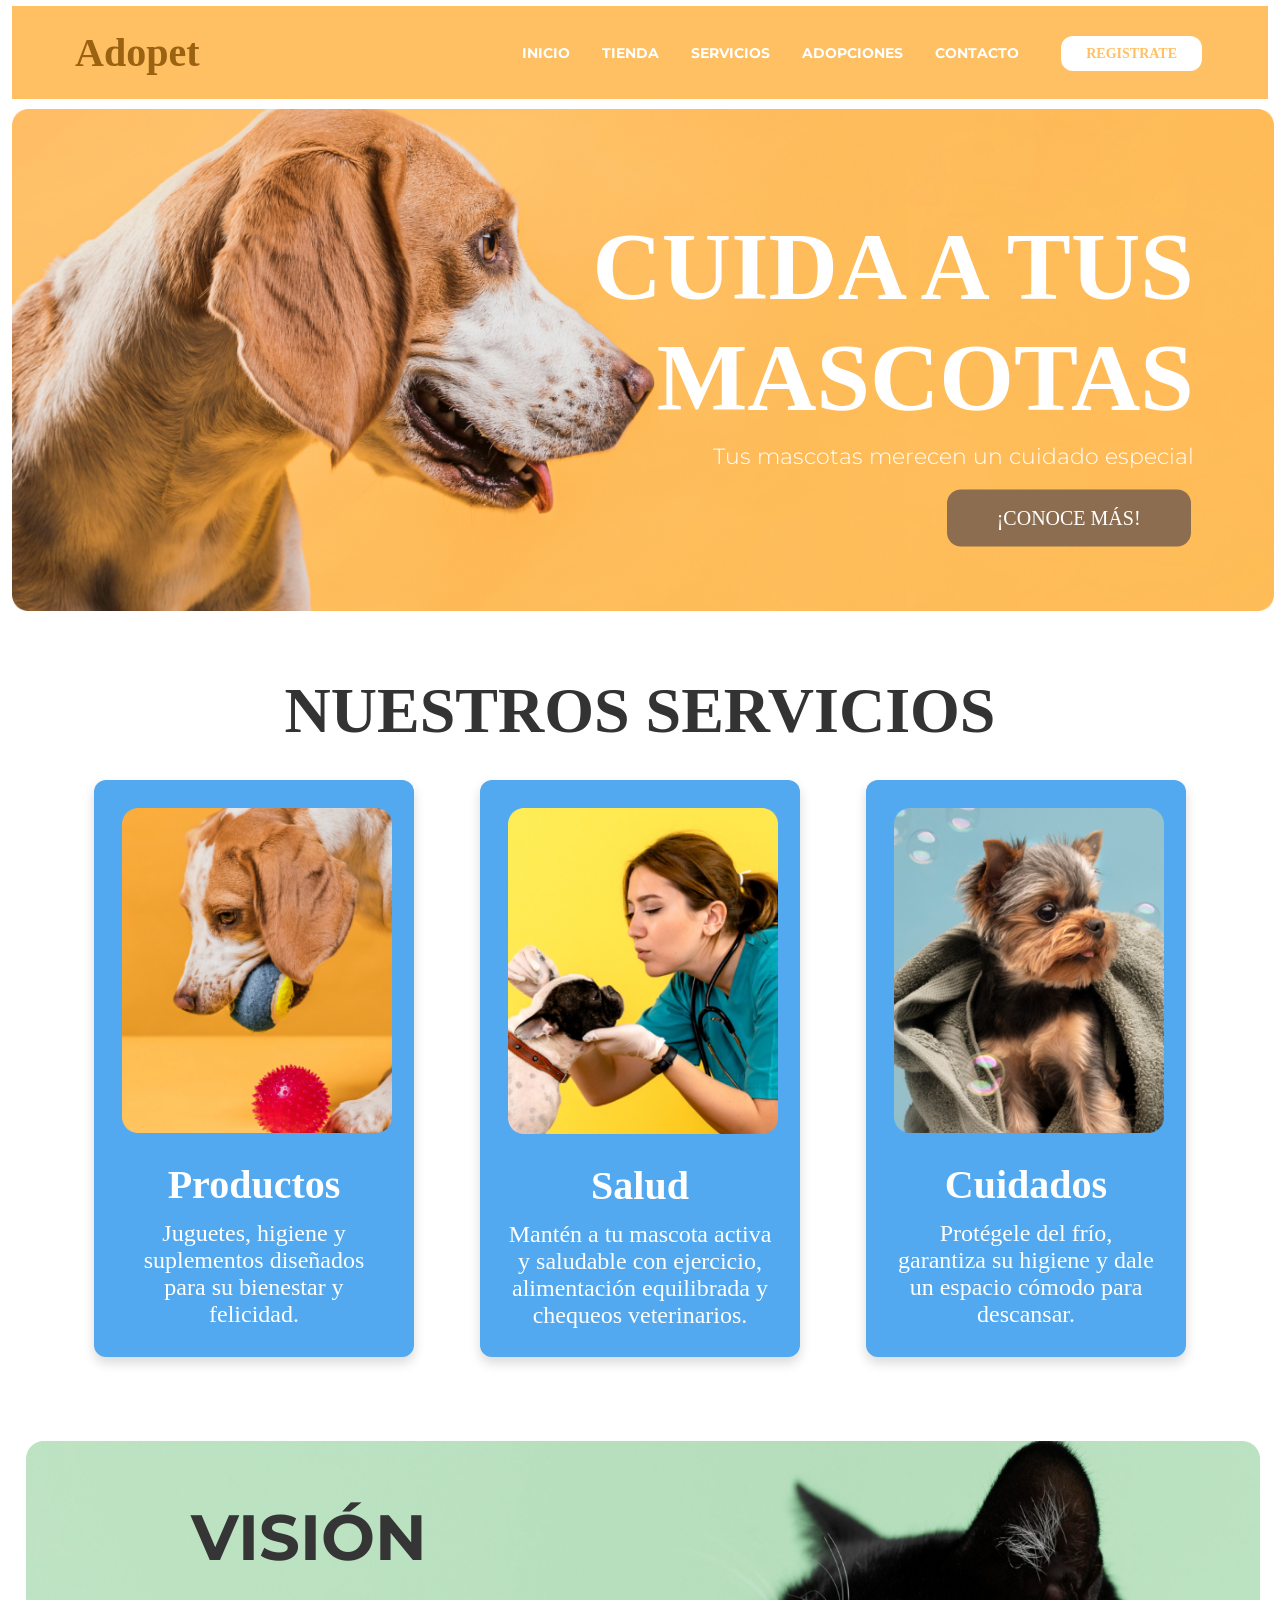
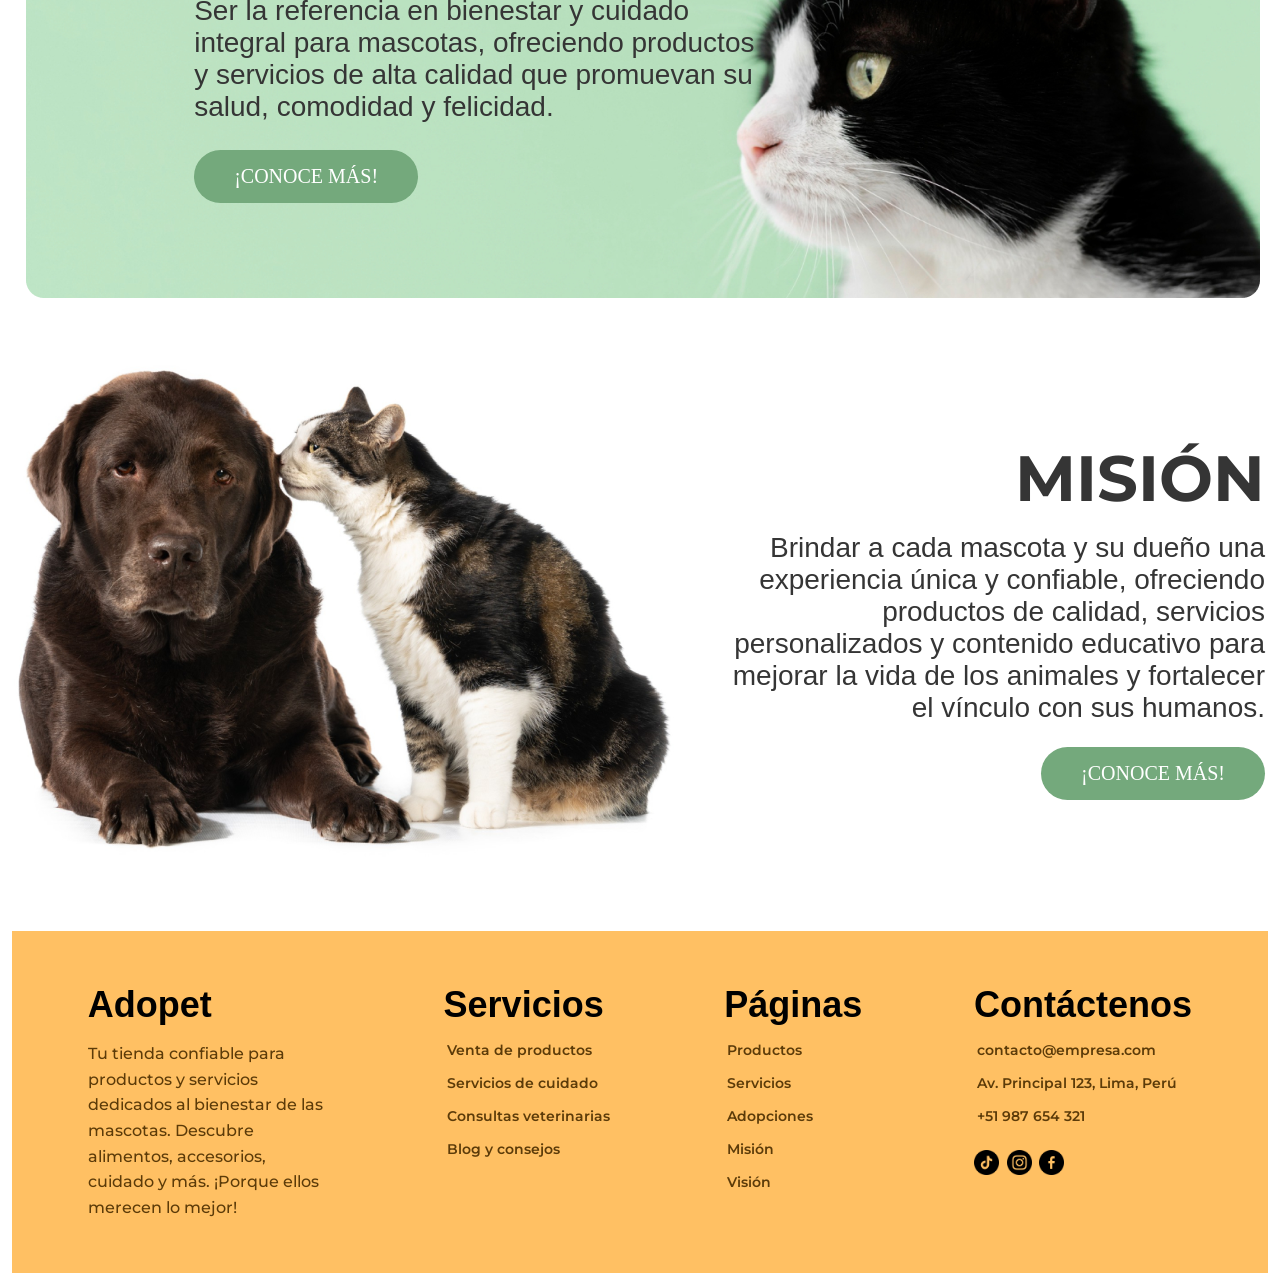
==== index.html @ 5af83af6 "Avance15" ====
<!DOCTYPE html>
<html lang="en">
<head>
    <meta charset="UTF-8">
    <meta name="viewport" content="width=device-width, initial-scale=1.0">
    <link href="https://fonts.googleapis.com/css2?family=Fraunces:ital,opsz,wght@0,9..144,100..900;1,9..144,100..900&family=Inter:ital,opsz,wght@0,14..32,100..900;1,14..32,100..900&family=Lato:ital,wght@0,100;0,300;0,400;0,700;0,900;1,100;1,300;1,400;1,700;1,900&family=Montserrat:ital,wght@0,100..900;1,100..900&family=Outfit&family=Red+Hat+Display:ital,wght@0,300..900;1,300..900&family=Young+Serif&display=swap" rel="stylesheet">
    <title>Document</title>
    <title>Document</title>
    <link rel="stylesheet" href="./index.css">
</head>
<body>
    <!------------ navbar -------------->
    <header id="header-nav"></header>

    <!------------ CONTENIDO DE LA PÁGINA ------------>
    <section class="portada">
    <img class="img-portada" src="./Asset/Img/CABECERA.png" alt=""/>
    <div class="contenido portada">
      <h1>CUIDA A TUS MASCOTAS</h1>
      <p>Tus mascotas merecen un cuidado especial</p>
      <button>¡CONOCE MÁS!</button>
    </div>
  </section>
    <section class="servicios">
        <h2>NUESTROS SERVICIOS</h2>
        <div class="cards-servicios">
            <div class="card">
                <img src="./Asset/Img/PRODUCTOS.png" alt="" width="303">
                <h4>Productos</h4>
                <p class="card-text">Juguetes, higiene y suplementos diseñados para su bienestar y felicidad.</p>
            </div>
            <div class="card">
                <img src="./Asset/Img/SALUD.png" alt="" width="303">
                <h4>Salud</h4>
                <p class="card-text">Mantén a tu mascota activa y saludable con ejercicio, alimentación equilibrada y chequeos veterinarios.</p>
            </div>
            <div class="card">
                <img src="./Asset/Img/CUIDADOS.png" alt="" width="303">
                <h4>Cuidados</h4>
                <p class="card-text">Protégele del frío, garantiza su higiene y dale un espacio cómodo para descansar.</p>
            </div>
        </div>
    </section>
    <section class="vision">
        <img src="./Asset/Img/VISION.png" alt="" width="545"/>
        <div class="contenido-vision">
            <h3 class="titulo-seccion">VISIÓN</h3>
            <p class="vision-text">Ser la referencia en bienestar y cuidado integral para mascotas, ofreciendo productos y servicios de alta calidad que promuevan su salud, comodidad y felicidad.</p>
            <button >¡CONOCE MÁS!</button>
        </div>
    </section>
    <section class="mision">
        <img class="mision-img" src="./Asset/Img/MISION.png" alt="" width="673">
        <div class="contenido-mision">
            <h3 class="titulo-seccion">MISIÓN</h3>
            <P class="mision-text">Brindar a cada mascota y su dueño una experiencia única y confiable, ofreciendo productos de calidad, servicios personalizados y contenido educativo para mejorar la vida de los animales y fortalecer el vínculo con sus humanos.</P>
            <button>¡CONOCE MÁS!</button>
        </div>
    </section>


    <!------------ footer -------------->
    <div id="footer-container"></div>
    
    <script src="../js/navbar.js"></script>
    <script src="../js/footer.js"></script>
    
    </body>
---- index.css ----
* {
    margin: 3px;
    padding: 0;
    box-sizing: border-box;
}

/*---------------Estilos generales del nav---------------*/
.hamburguesa {
  display: none;
}

nav {
    background-color: #FFC063;
    padding: 20px 60px;
    display: flex;
    justify-content: space-between;
    align-items: center;
    flex-wrap: wrap;
    margin-bottom: 10px;
}

.adopet {
    color: #9A6211;
    font-size: 40px;
    font-weight: bold;
    text-decoration: none;
}

.nav {
    display: flex;
    align-items: center;
    gap: 30px;
}

.nav ul {
    font-family: 'Montserrat', sans-serif;
    list-style: none;
    display: flex;
    gap: 20px;
}

.boton-navegacion {
    text-decoration: none;
    color: white;
    font-weight: bold;
    font-size: 14px;
    transition: color 0.3s;
}

.boton-navegacion:hover,
.boton-navegacion:focus {
    color: #9A6211;
}

.boton-registrar {
    margin: 0;
    font-size: 14px;
    border-radius: 12px;
    background-color: white;
    color: #FFC063;
    padding: 10px 25px;
    text-decoration: none;
    font-weight: bold;
    transition: background-color 0.3s, color 0.3s;
}

.boton-registrar:hover {
    background-color: #c79b44;
    color: white;
}

/*---------------Estilos portada---------------*/
.portada {
    position: relative;
    width: 100%;
}

.img-portada {
    width: 99.5%;
    height: auto;
    display: block;
}

.contenido.portada {
    position: absolute;
    top: 50%;
    right: 5%;
    transform: translateY(-50%);
    max-width: 610px;
    width: 90%; 
    display: flex;
    flex-direction: column;
    align-items: flex-end;
    text-align: right;
    box-sizing: border-box;
    margin: 20px;
}

.contenido.portada h1 {
    font-family: "Intro Black";
    font-size: 96px;
    font-weight: bold;
    color: white;
    margin: 0;
}

.contenido.portada p {
    font-family: "Montserrat";
    font-size: 22px;
    font-weight: 300;
    color: white;
    margin: 10px 0;
}

.contenido.portada button {
    font-family: "Intro Black";
    margin-top: 10px;
    background-color: #8c6d4f;
    color: white;
    font-size: 15;
    padding: 17px 50px;
    border: none;
    border-radius: 14px;
    cursor: pointer;
}

.contenido.portada button:hover {
    background-color: #6b4f3a;
}

/*---------------Estilos servicios---------------*/

.servicios {
    margin-bottom: 35px;
    margin-top: 20px;
    text-align: center;
    padding: 40px 20px;
    background-color: #ffffff;
}

.cards-servicios {
    display: flex;
    justify-content: center;
    flex-wrap: wrap;
    gap: 60px;
}

h2 {
    font-size: 64px;
    margin-bottom: 29px;
    font-weight: bold;
    color: #333;
}

.card {
    cursor: pointer;
    background: #52A9F0;
    border-radius: 12px;
    box-shadow: 0 6px 12px rgba(0, 0, 0, 0.15);
    padding: 25px;
    width: 320px;
    transition: transform 0.3s ease, box-shadow 0.3s ease;
}

.card:hover {
    transform: scale(1.05);
    box-shadow: 0 12px 20px rgba(0, 0, 0, 0.25);
}

.card img {
    border-radius: 10px;
    width: 100%;
    height: auto;
}

.card h4 {
    font-family: "Intro black";
    font-size: 40px;
    margin-top: 21px;
    font-weight: bold;
    color: #ffffff;
}

.card-text {
    font-family: "Intro regular";
    font-size: 24px;
    margin-top: 12px;
    color: #ffffff;
}

/*---------------Estilos vision---------------*/
.vision {
  position: relative;
  width: 100%;
  display: flex;
  justify-content: center;
  
}

.vision img {
  width: 1234px;
  height: 457px;
  display: block;
  border-radius: 10px;
}

.contenido-vision {
  position: absolute;
  top: 10%;
  left: 37%;
  transform: translateX(-50%); /* Centra horizontalmente */
  max-width: 600px;
  padding: 10px;
  border-radius: 8px;
  text-align: left;            /* Justifica texto a la izquierda */
  display: flex;
  flex-direction: column;
  align-items: flex-start;     /* Alinea hijos a la izquierda */
  box-sizing: border-box;
}

.vision div {
  position: absolute;
  padding: 10px;
  border-radius: 8px;
}

.vision .titulo-seccion {
  font-family: "Montserrat";
  font-size: 64px;
  margin: 0 0 1rem 0;
}

.vision .vision-text {
  color:  #353535;
  font-size: 28px;
  font-family: "Intro regular",sans-serif;
  margin-bottom: 1.5rem;
  max-width: 600px;
}

/*---------------Estilos mision---------------*/

.mision {
    margin-top: 30px;
    margin-bottom: 40px;
    display: flex;
    justify-content: center;
    align-items: center;
    text-align: right;
    background-color: #ffffff;
}

.mision-img {
    max-width: 100%;
    height: auto;
    border-radius: 10px;
    gap: 12px;
    
}

.contenido-mision {
    max-width: 600px;
    margin-top: 20px;
}

.titulo-seccion {
    font-size: 64px;
    font-family: "Montserrat";
    font-weight: bold;
    color: #353535;
    margin-bottom: 15px;
}

.mision-text {
    padding-left: 20px;
    font-family: "Intro regular",sans-serif;
    font-size: 28px;
    color: #353535;
    margin-bottom: 20px;
}

button {
    font-family: "Intro Black";
    background-color: #74A97C;
    color: white;
    padding: 15px 40px;
    border: none;
    border-radius: 40px;
    cursor: pointer;
    font-size: 20px;
    transition: background-color 0.3s ease-in-out;
}

button:hover {
    background-color: #45a049;
}


/*---------------Estilos footer---------------*/

footer {
    background-color: #FFC063;
    color: #5C3B09;
    display: flex;
    justify-content: space-around;
    flex-wrap: wrap;
    padding: 40px 20px;
    font-family: "Intro", sans-serif;
}

footer div {
    max-width: 250px;
    margin: 10px;
}

.titulo-footer {
    font-size: 36px;
    color: black;
    font-weight: bold;
    margin-bottom: 15px;
}

footer p {
    font-family: "Montserrat";
    font-weight: 500;
    font-size: 16px;
    line-height: 1.6;
}

footer ul {
    list-style: none;
    padding: 0;
}

footer ul li {
    font-family: "Montserrat",sans-serif;
    margin-bottom: 15px;
    font-weight: 600;
    font-size: 14px;
}

footer img {
    margin-right: 0;
    margin-top: 10px;
    cursor: pointer;
    transition: transform 0.2s;
}

footer img:hover {
    transform: scale(1.1);
}


@media (max-width: 768px) {

  /*---------------NAV---------------*/
  .hamburguesa {
    display: block;
    font-size: 32px;
    color: #9A6211;
    cursor: pointer;
    margin-left: auto;
  }

  .nav {
    display: none;
    flex-direction: column;
    align-items: flex-end;
    background-color: #FFC063;
    width: 100%;
    padding: 10px 0;
  }

  /* Mostrar menú si checkbox está activo */
  .menu-toggle:checked + .hamburguesa + .nav {
    display: flex;
  }

  /* Hacer que el menú se alinee a la derecha */
  .nav ul {
    flex-direction: column;
    align-items: flex-end;
    width: 100%;
    gap: 10px;
  }

  .nav p {
    margin-top: 10px;
  }


  /*---------------PORTADA---------------*/
  .contenido.portada {
    position: absolute;
    top: 50%;
    right: 5%;
    transform: translateY(-50%);
    width: 90%;
    max-width: 100%;
    text-align: right;
    align-items: flex-end;
    margin: 0;
  }

  .contenido.portada h1 {
    font-size: 28px;
  }

  .contenido.portada p {
    font-size: 10px;
  }

  .contenido.portada button {
    font-size: 14px;
    padding: 14px 30px;
  }

  /*---------------SERVICIOS---------------*/
  .cards-servicios {
    flex-direction: column;
    align-items: center;
    gap: 30px;
  }

  h2 {
    font-size: 48px;
  }

  .card {
    width: 90%;
  }

  .card h4 {
    font-size: 32px;
  }

  .card-text {
    font-size: 20px;
  }

  /*---------------VISION---------------*/
  .vision {
    flex-direction: column;
    align-items: center;
  }

  .vision img {
    width: 100%;
    height: auto;
  }

  .contenido-vision {
    position: absolute;
    top: 5%;
    left: 3%;
    transform: none;
    width: 90%;
    max-width: 50%;
    
  }

  .vision .titulo-seccion {
    font-size: 48px;
  }

  .vision .vision-text {
    font-size: 15px;
  }

  /*---------------MISION---------------*/
  .mision {
    flex-direction: column;
    text-align: left;
    padding: 20px;
  }

  .mision-img {
    width: 100%;
  }

  .contenido-mision {
    margin-top: 20px;
    width: 100%;
  }

  .titulo-seccion {
    font-size: 48px;
  }

  .mision-text {
    font-size: 20px;
    padding-left: 0;
  }

  button {
    font-size: 16px;
    padding: 12px 30px;
  }

  /*---------------FOOTER---------------*/
  footer {
    flex-direction: column;     
    align-items: center;        
    text-align: center;         
    padding: 30px 10px;
    gap: 20px;                  
  }

  footer div {
    max-width: 100%;
    margin: 15px 0;
  }

  .titulo-footer {
    font-size: 28px;           
  }

  footer p,
  footer ul li {
    font-size: 14px;          
  }

  footer img {
    width: 28px;               
    height: auto;
  }
}

@media (max-width: 600px) {
   .contenido.portada {

    position: absolute;
    top: 50%;
    right: 5%;
    transform: translateY(-50%);
    width: 240px;
    text-align: right;
    align-items: flex-end;
    margin: 0;
  }

  .contenido.portada h1 {
    font-size: 38px;
  }

  .contenido.portada p {
    font-size: 10px;
  }

  .contenido.portada button {
    font-size: 14px;
    padding: 14px 30px;
  }

  /*---------------SERVICIOS---------------*/
  .cards-servicios {
    flex-direction: column;
    align-items: center;
    gap: 30px;
  }

  h2 {
    font-size: 48px;
  }

  .card {
    width: 90%;
  }

  .card h4 {
    font-size: 32px;
  }

  .card-text {
    font-size: 20px;
  }

  /* VISION */
  .vision {
    flex-direction: column;
    align-items: center;
  }

  .vision img {
    width: 100%;
    height: auto;
  }

  .contenido-vision {
    position: absolute;
    top: 5%;
    left: 3%;
    transform: none;
    width: 90%;
    max-width: 50%;
    
  }

  .vision .titulo-seccion {
    font-size: 38px;
  }

  .vision .vision-text {
    font-size: 10px;
  }

  button {
    font-family: "Intro Black";
    background-color: #74A97C;
    color: white;
    padding: 15px 40px;
    border: none;
    border-radius: 40px;
    cursor: pointer;
    font-size: 15px;
    transition: background-color 0.3s ease-in-out;
  }

   button:hover {
    background-color: #45a049;
  }
}
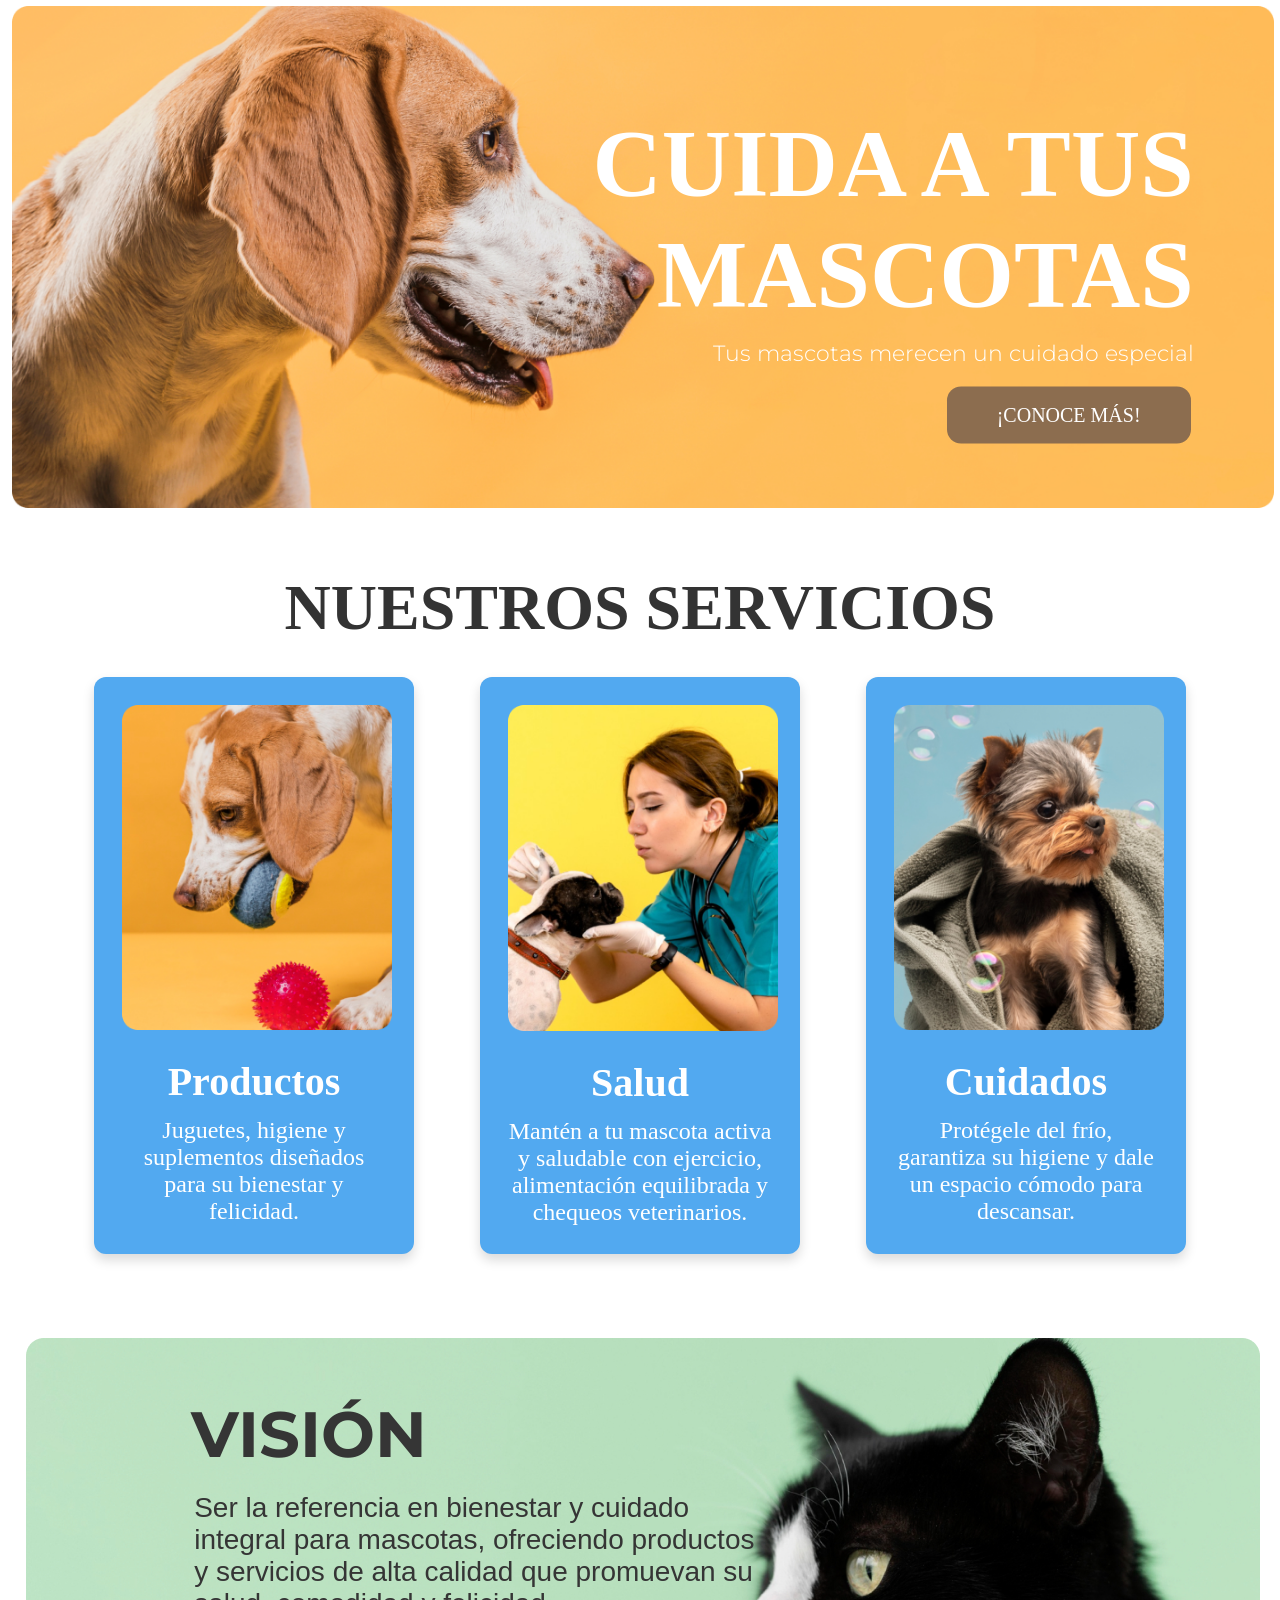
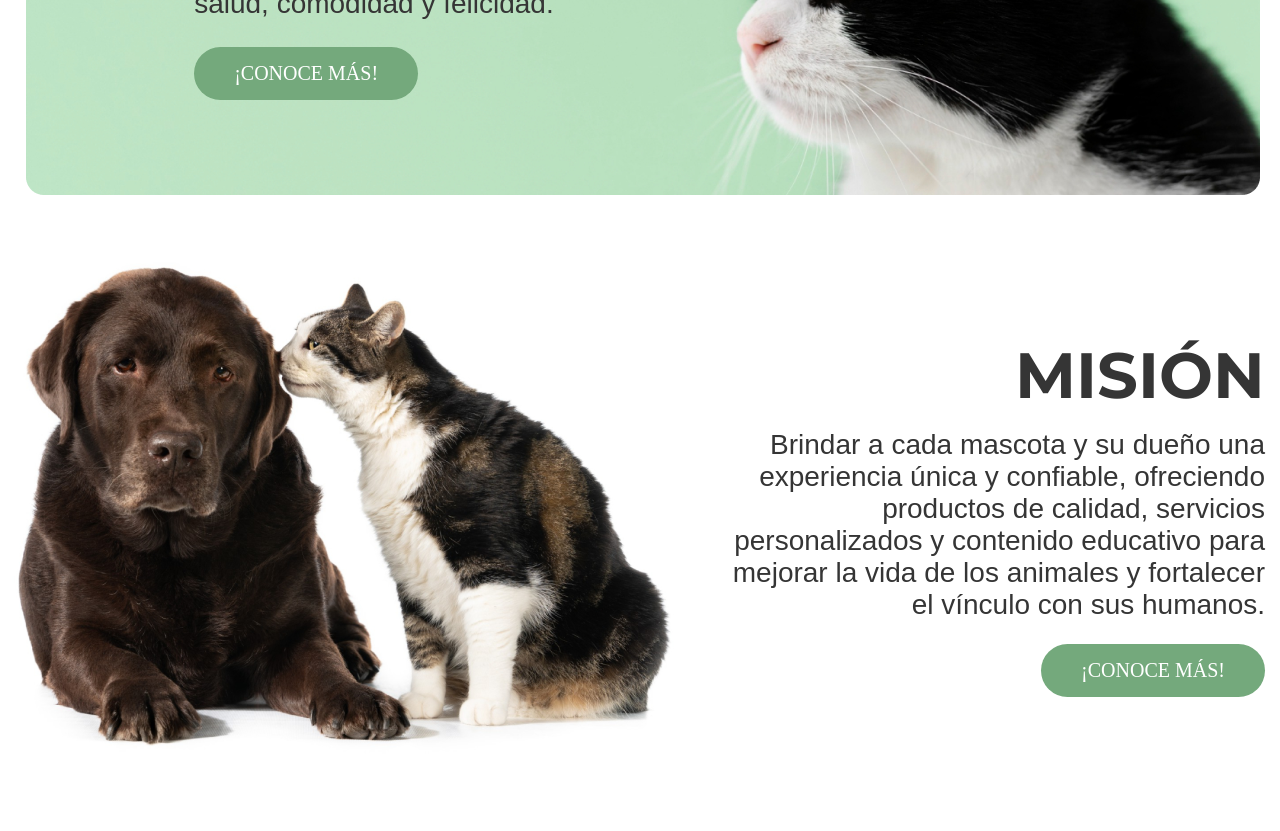
==== commit 5e6dcfaf: "Avance17" ====
--- a/index.html
+++ b/index.html
@@ -4,9 +4,8 @@
     <meta charset="UTF-8">
     <meta name="viewport" content="width=device-width, initial-scale=1.0">
     <link href="https://fonts.googleapis.com/css2?family=Fraunces:ital,opsz,wght@0,9..144,100..900;1,9..144,100..900&family=Inter:ital,opsz,wght@0,14..32,100..900;1,14..32,100..900&family=Lato:ital,wght@0,100;0,300;0,400;0,700;0,900;1,100;1,300;1,400;1,700;1,900&family=Montserrat:ital,wght@0,100..900;1,100..900&family=Outfit&family=Red+Hat+Display:ital,wght@0,300..900;1,300..900&family=Young+Serif&display=swap" rel="stylesheet">
-    <title>Document</title>
-    <title>Document</title>
-    <link rel="stylesheet" href="./index.css">
+    <title>Adopet</title>
+    <link rel="stylesheet" href="index.css">
 </head>
 <body>
     <!------------ navbar -------------->
@@ -62,7 +61,7 @@
     <!------------ footer -------------->
     <div id="footer-container"></div>
     
-    <script src="../js/navbar.js"></script>
-    <script src="../js/footer.js"></script>
+    <script src="/adopet/js/navbar.js"></script> 
+    <script src="/adopet/js/footer.js"></script> 
     
     </body>
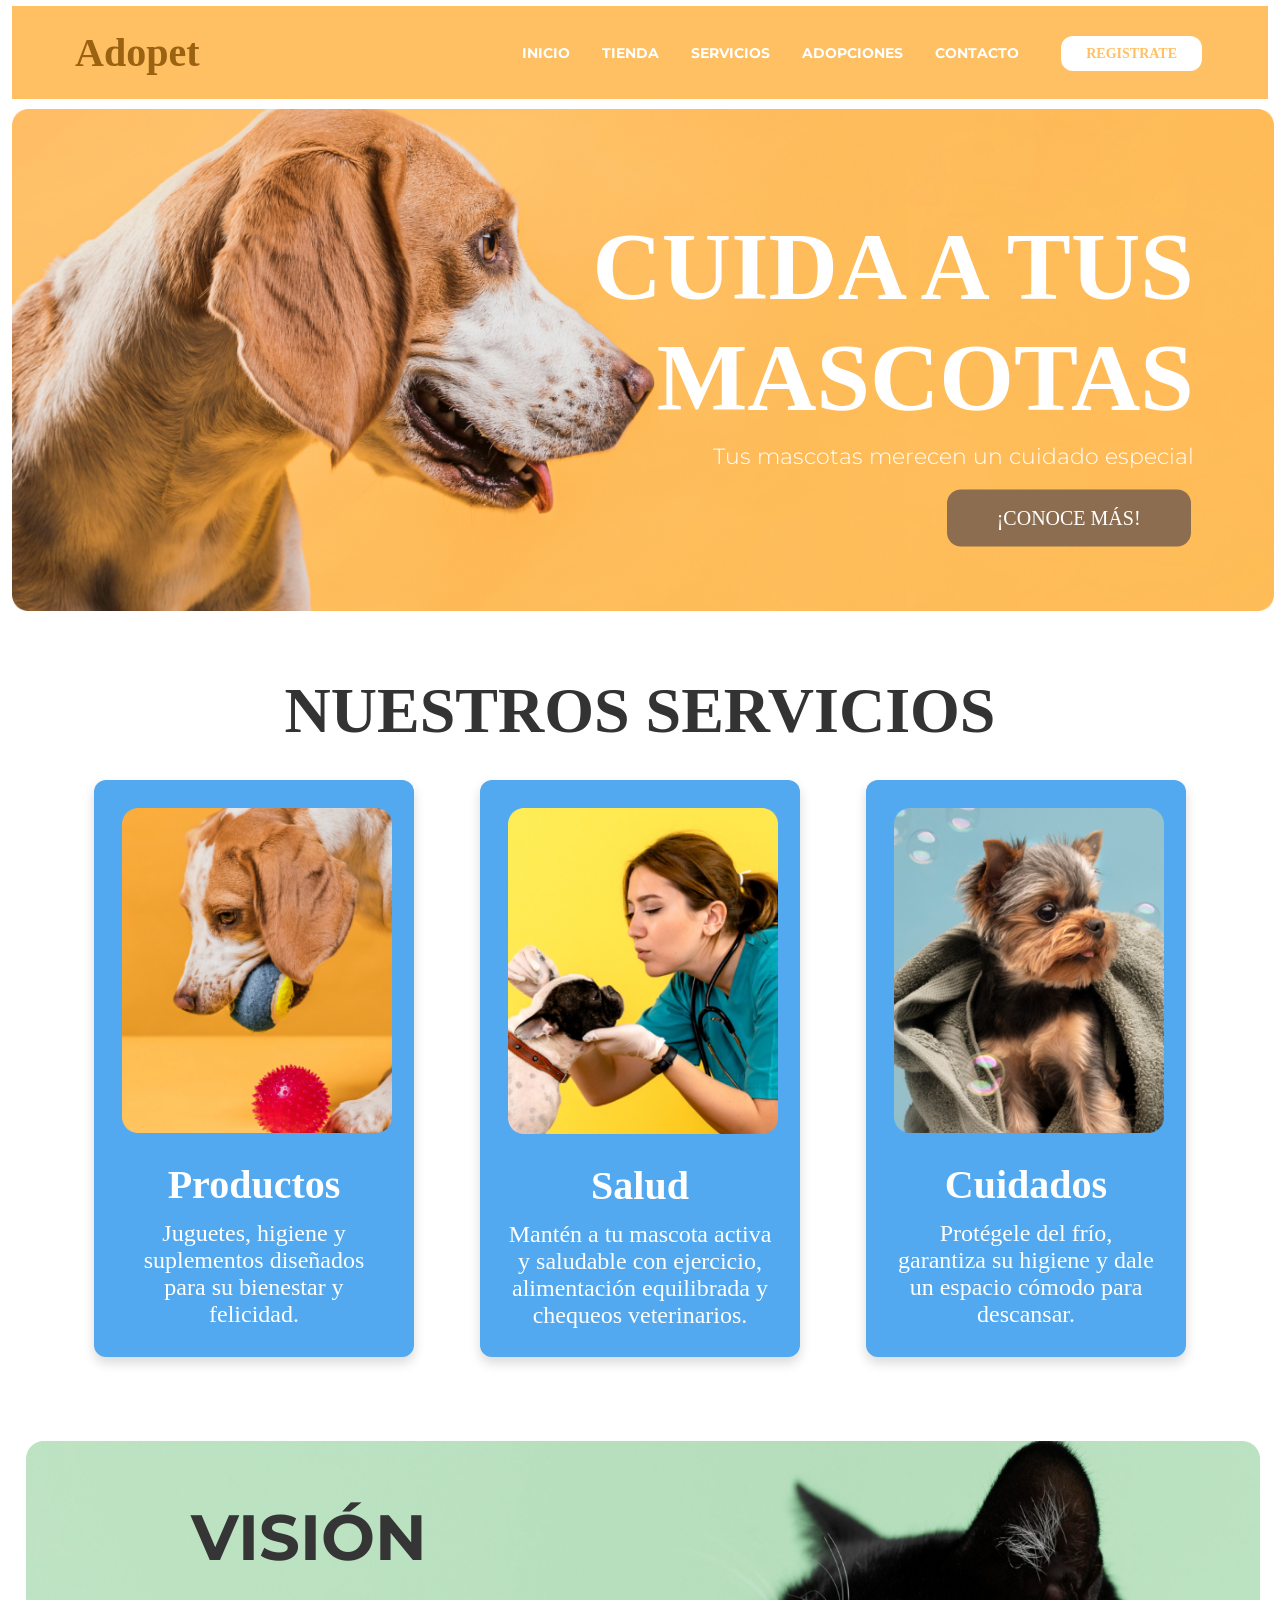
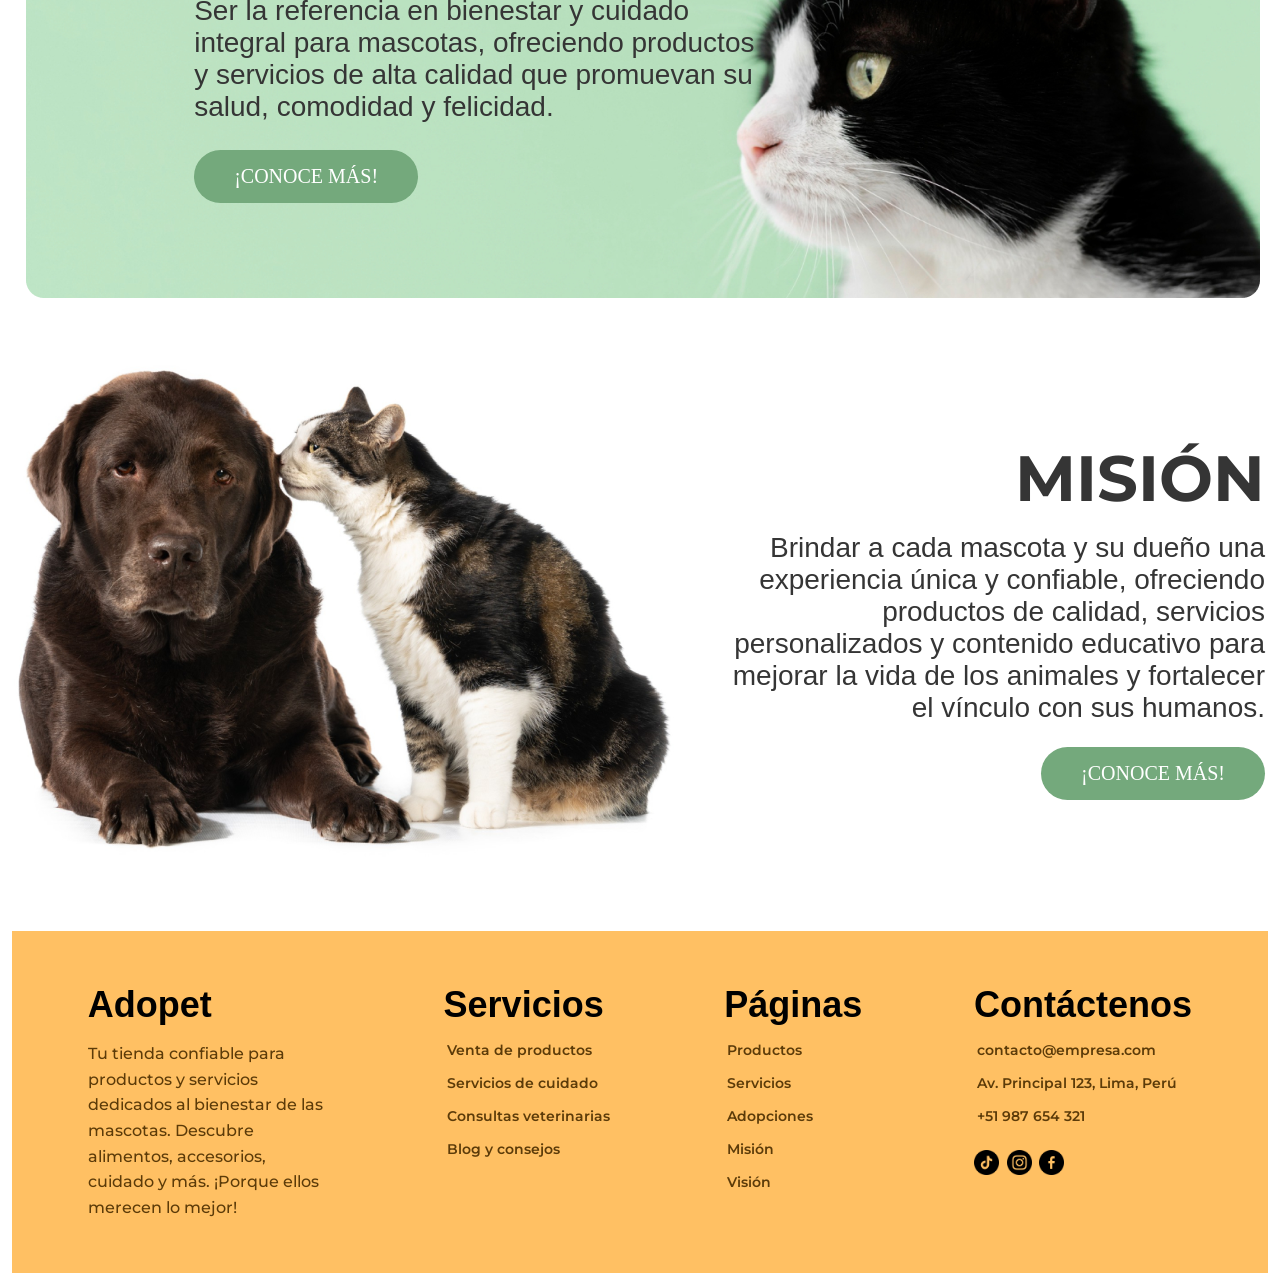
==== commit 96f0fa8f: "Avance26" ====
--- a/index.html
+++ b/index.html
@@ -61,7 +61,7 @@
     <!------------ footer -------------->
     <div id="footer-container"></div>
     
-    <script src="/adopet/js/navbar.js"></script> 
-    <script src="/adopet/js/footer.js"></script> 
+    <script src="../js/navbar.js"></script> 
+    <script src="../js/footer.js"></script> 
     
     </body>
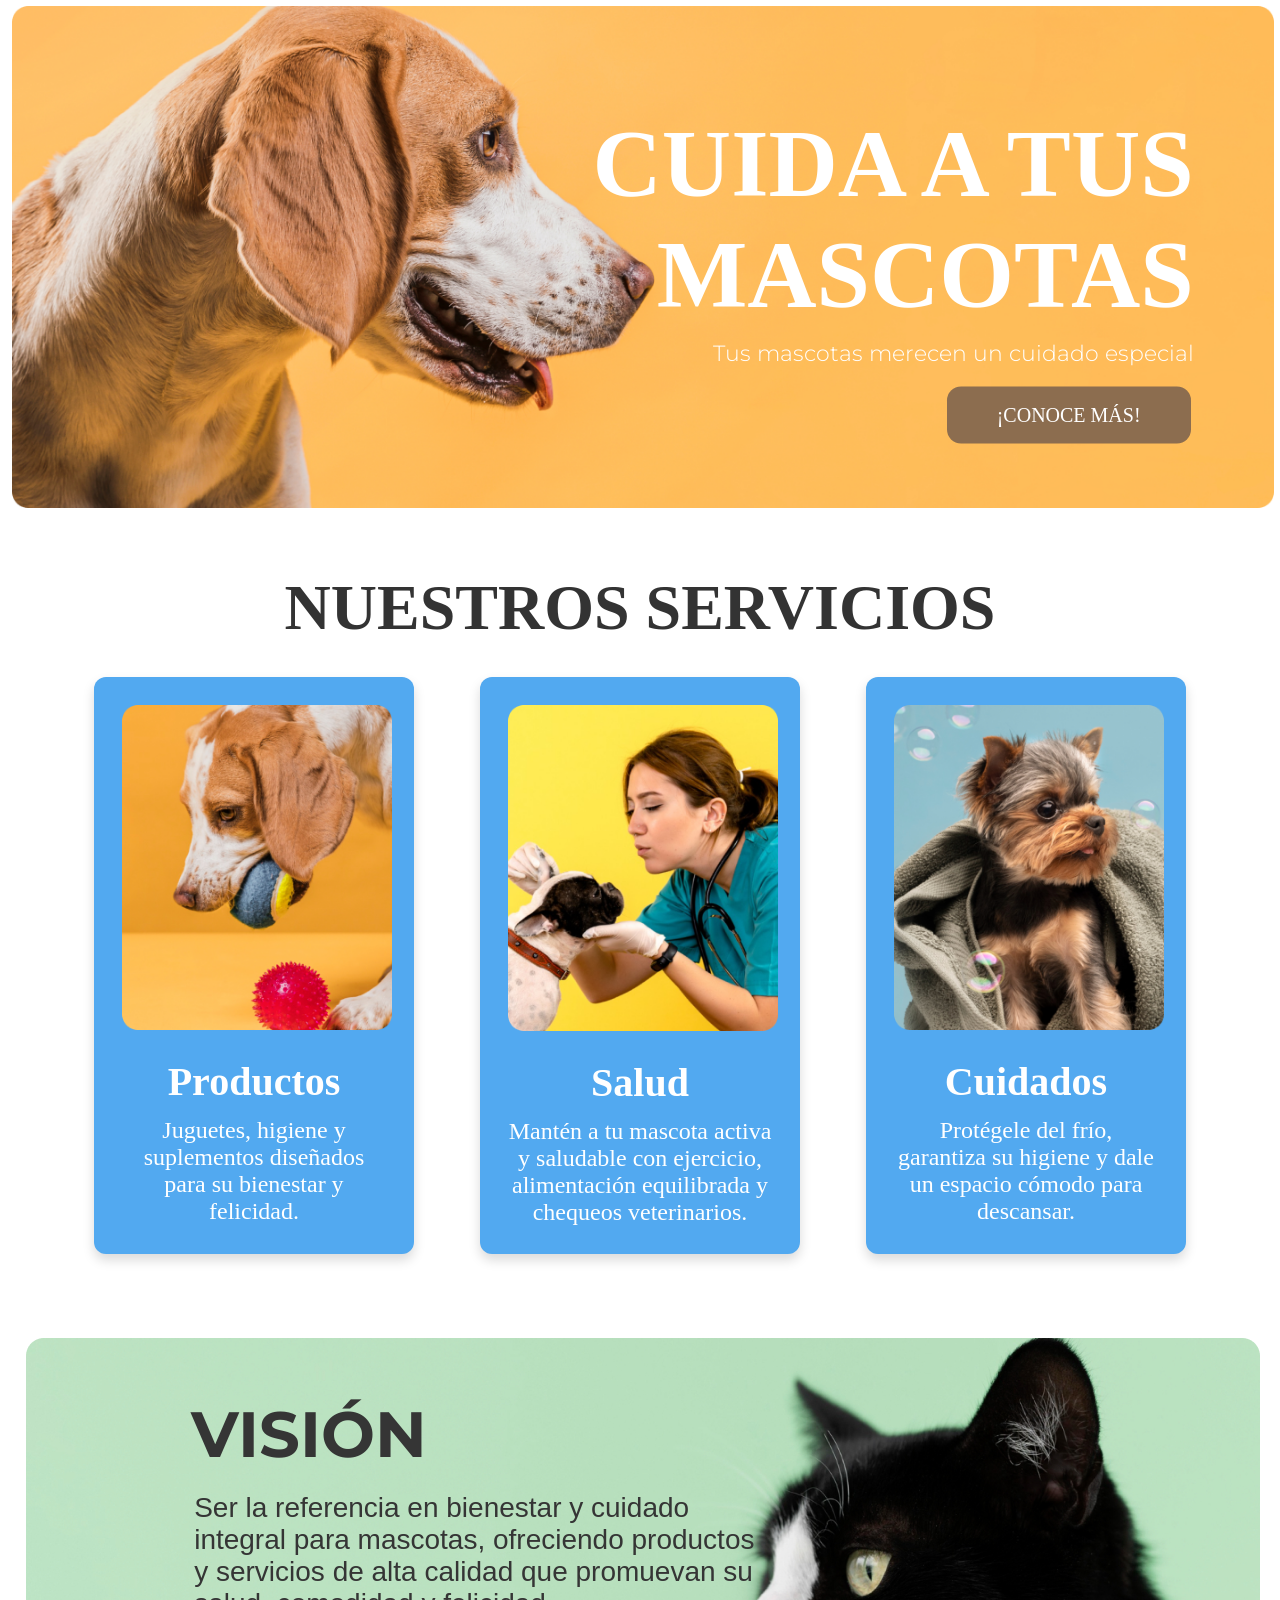
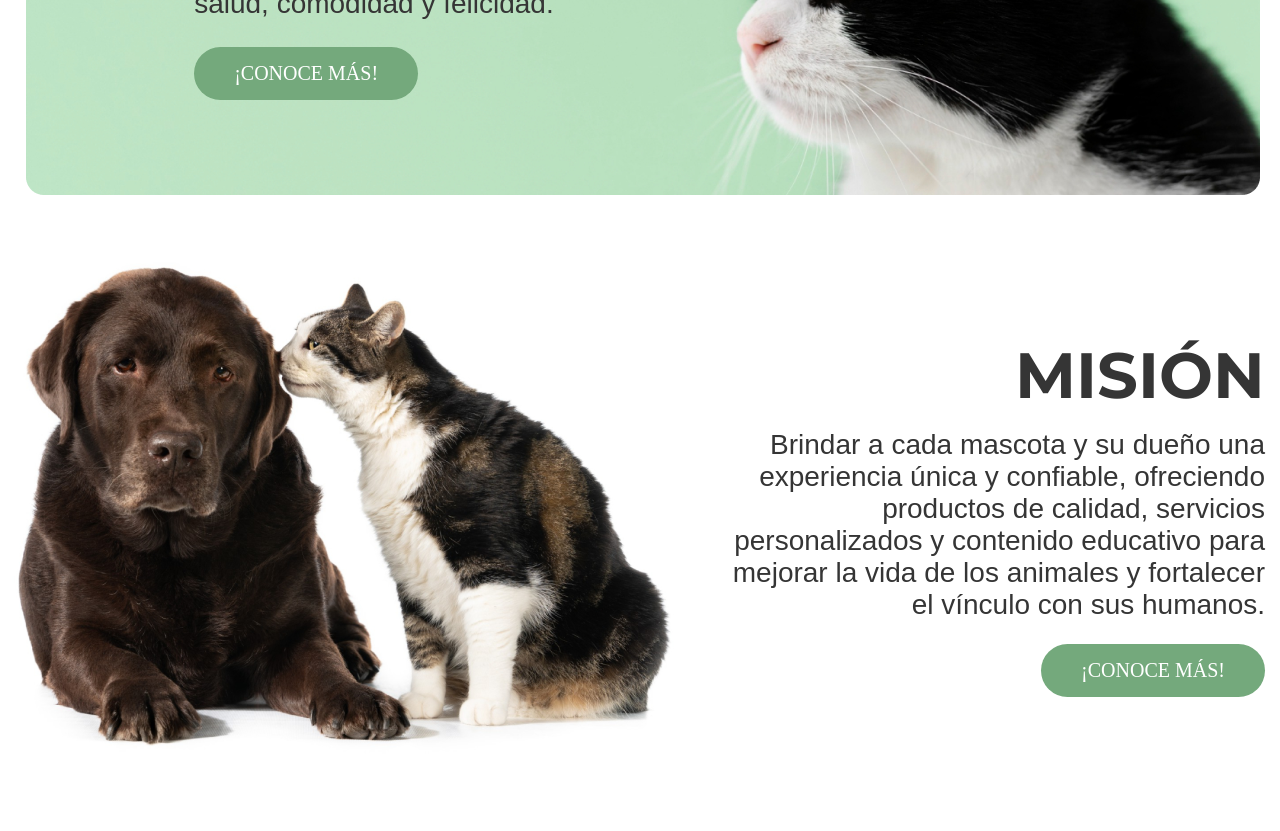
==== commit 5251644a: "Avance18" ====
--- a/index.html
+++ b/index.html
@@ -61,7 +61,7 @@
     <!------------ footer -------------->
     <div id="footer-container"></div>
     
-    <script src="../js/navbar.js"></script> 
-    <script src="../js/footer.js"></script> 
+    <script src="/Adopet/js/navbar.js" defer></script> 
+    <script src="/Adopet/js/footer.js" defer></script> 
     
     </body>
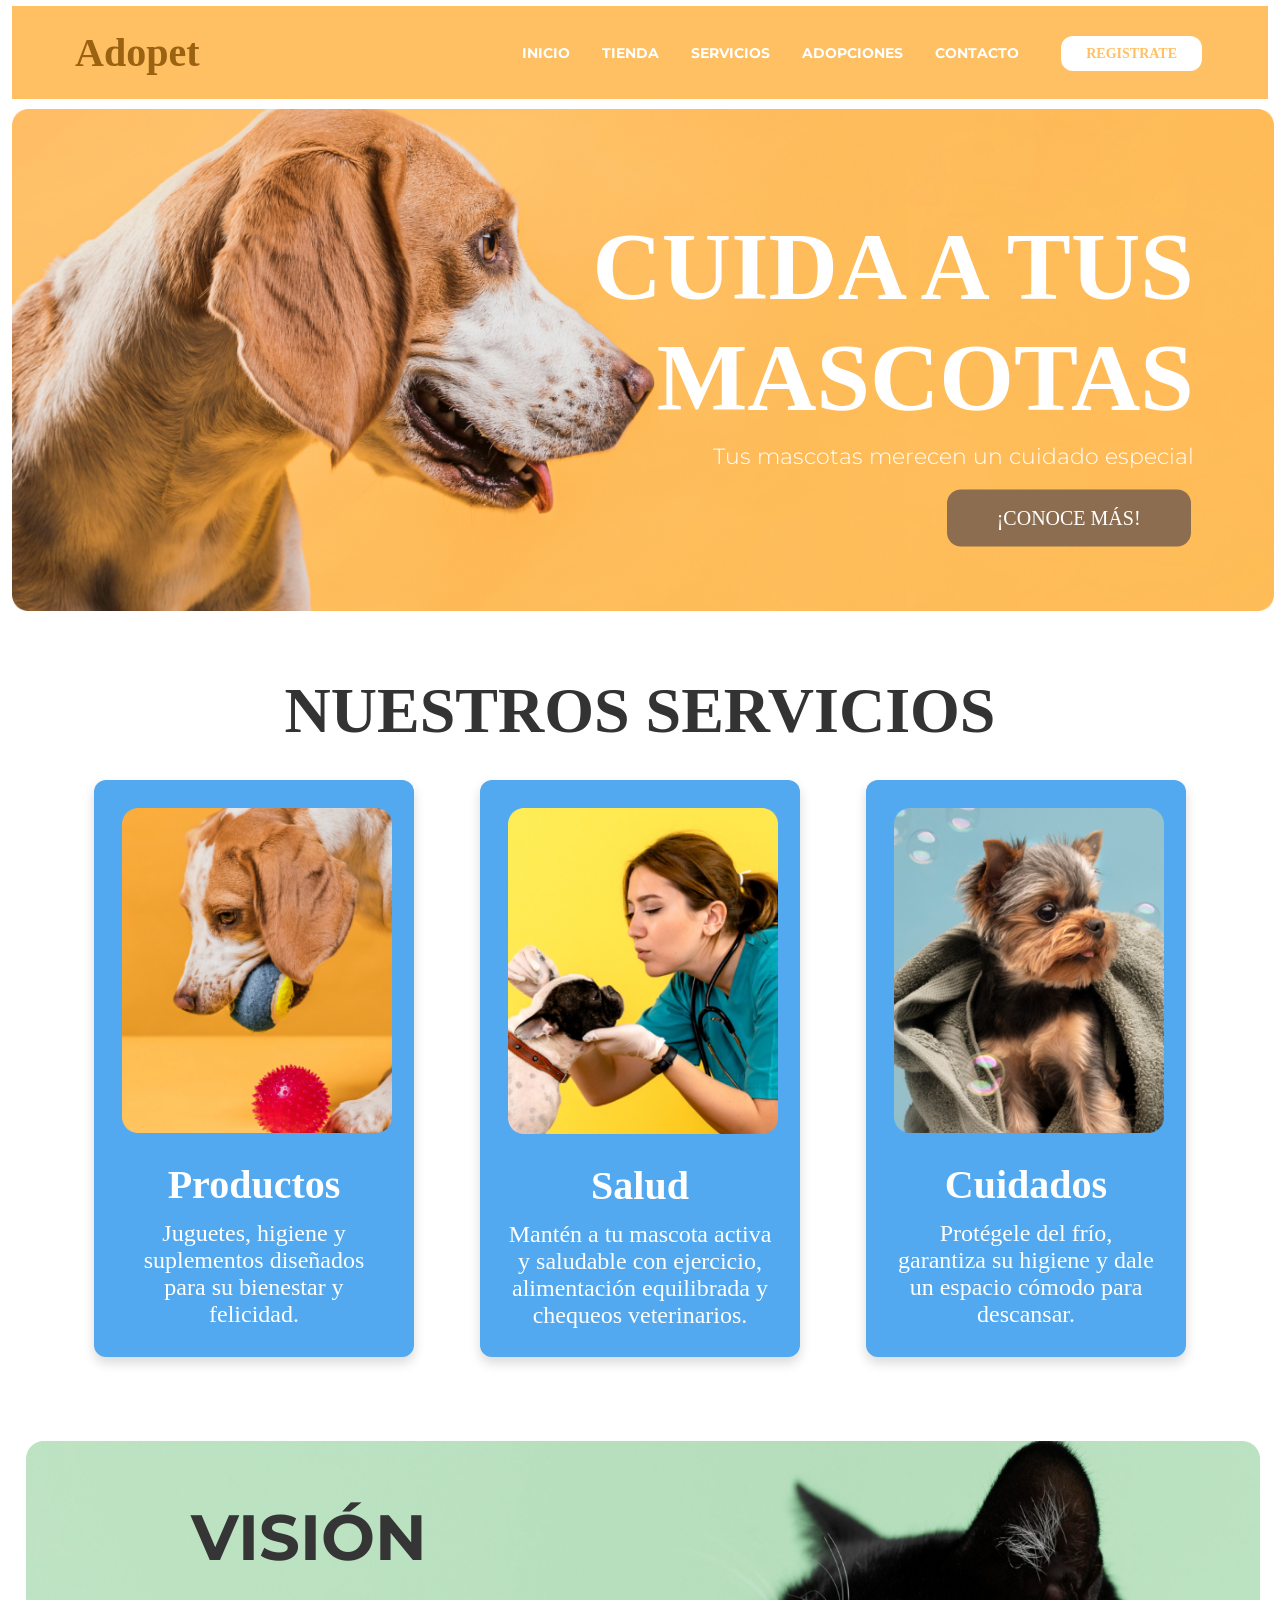
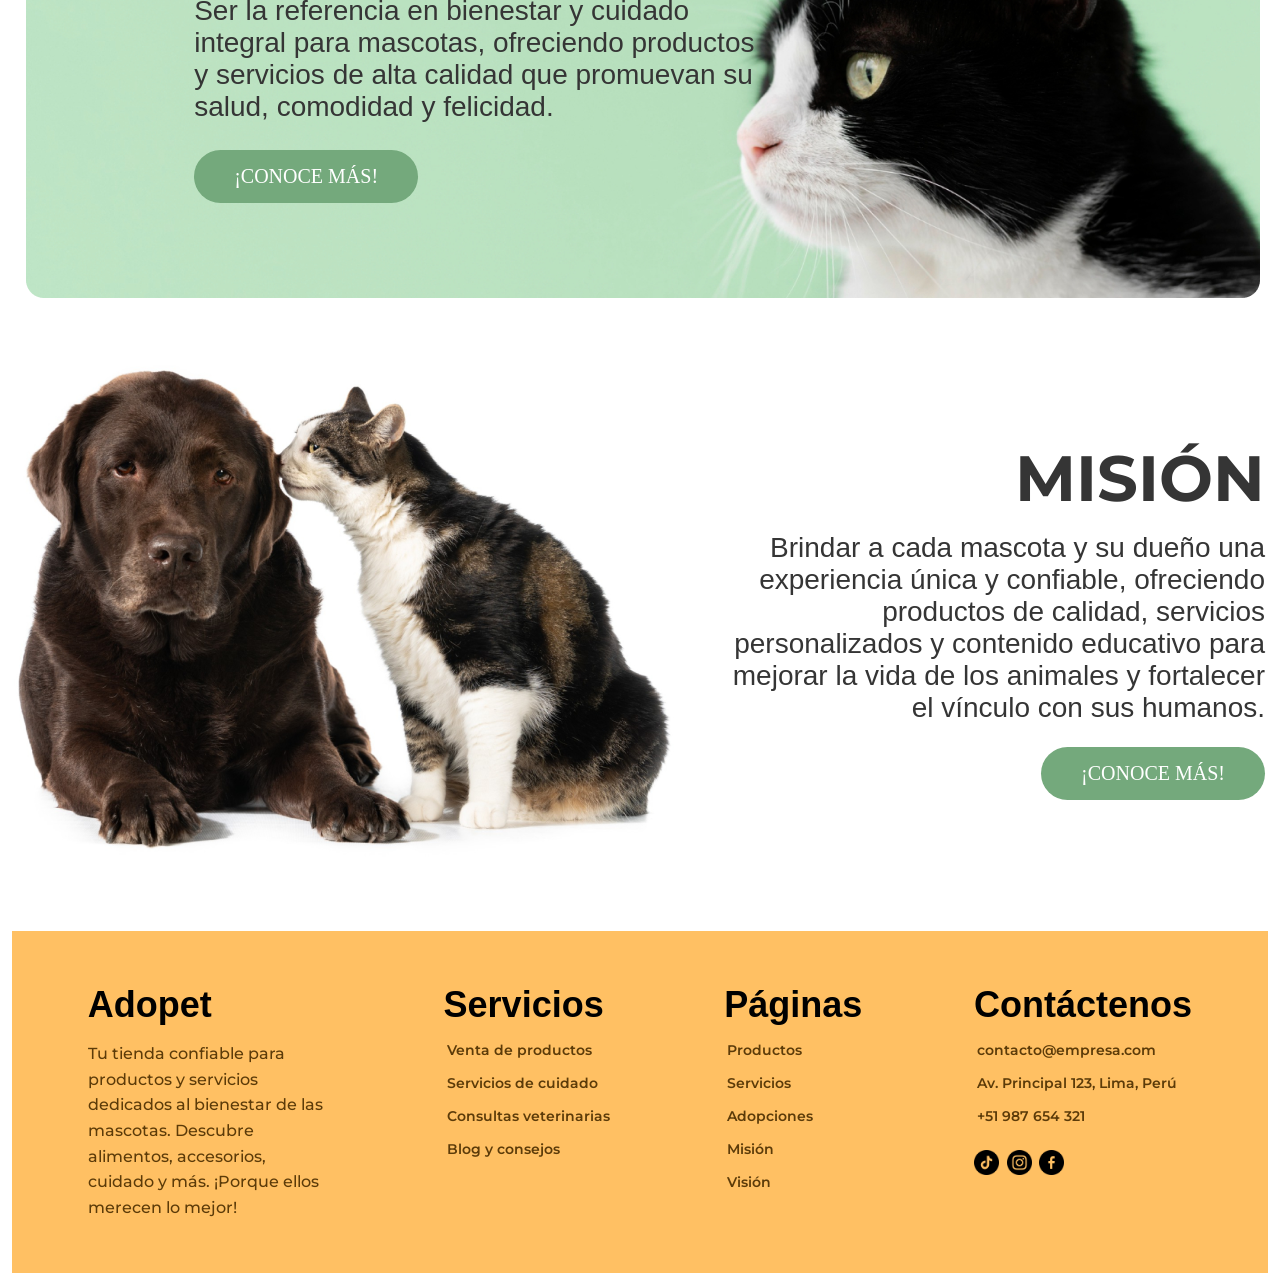
==== commit e6d2a58d: "Avance34" ====
--- a/index.html
+++ b/index.html
@@ -61,7 +61,7 @@
     <!------------ footer -------------->
     <div id="footer-container"></div>
     
-    <script src="/Adopet/js/navbar.js" defer></script> 
-    <script src="/Adopet/js/footer.js" defer></script> 
+    <script src="js/navbar.js" defer></script> 
+    <script src="./js/footer.js" defer></script> 
     
     </body>
